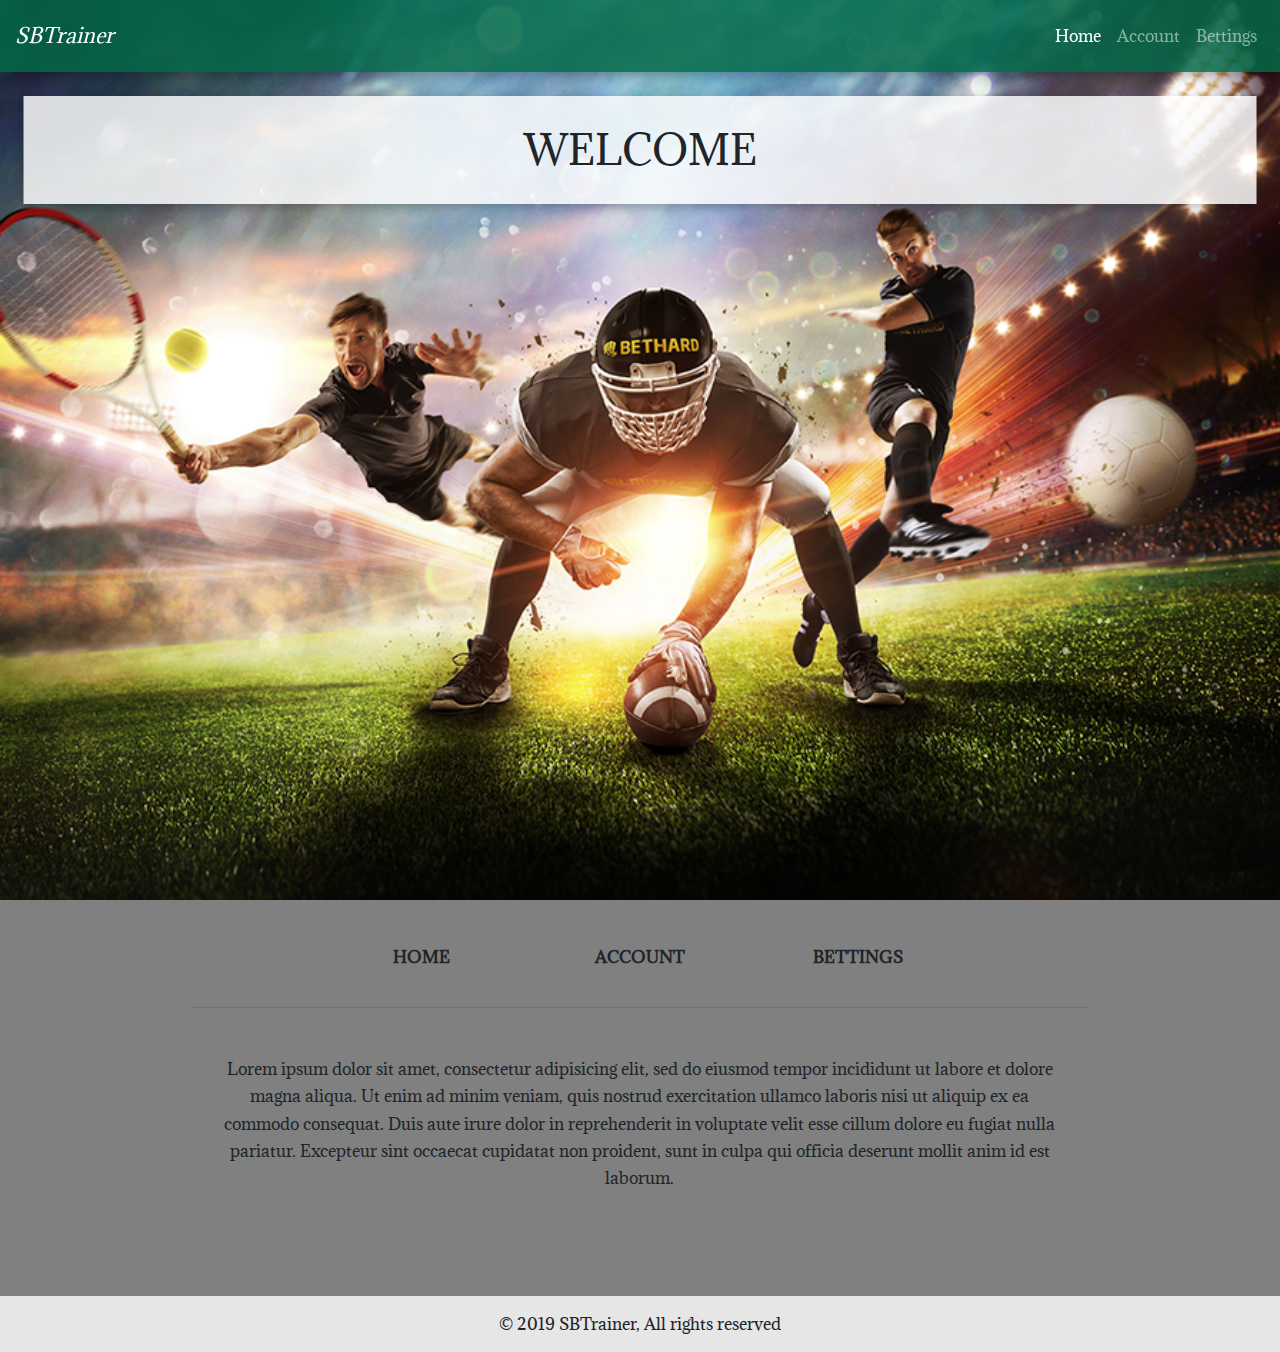
==== WebsiteAppearance/index.html @ bb32d688 "Multiple HTML pages created and some CSS code added" ====
<!DOCTYPE html>
<html lang="uk">
  <head>
    <meta charset="UTF-8">
	  <meta name="viewport" content="width=device-width, initial-scale=1.0">
    <meta name="description" content="">
    <meta name="author" content="Marta Shuiak">
  	<title>SBTrainer</title>
  	<link rel="stylesheet" href="css/bootstrap.min.css">
  	<link rel="stylesheet" href="css/style.css">
    <link href='https://fonts.googleapis.com/css?family=Adamina' rel='stylesheet'>
  </head>

  <body data-spy="scroll" data-target="#navbar" data-offset="72" class="position-relative">

    <!-- HEADER -->

    <header class="fixed-top page-header bg-green">
      <div class="container-fluid container-fluid-max ">
        <nav id="navbar" class="navbar navbar-expand-lg navbar-dark">
          <a class="navbar-brand" href="#home"><i class="fas fa-camera fa-lg"> SBTrainer</i></a>
          <button class="navbar-toggler" type="button" data-toggle="collapse" data-target="#navbarNav" aria-controls="navbarNav" aria-expanded="false" aria-label="Toggle navigation">
            <span class="navbar-toggler-icon"></span>
          </button>
          <div class="collapse navbar-collapse " id="navbarNav">
            <ul class="navbar-nav ml-auto">
              <li class="nav-item active"><a href="index.html" class="nav-link">Home</a></li>
  	          <li class="nav-item"><a href="account.html" class="nav-link">Account</a></li>
  	          <li class="nav-item"><a href="bettings.html" class="nav-link">Bettings</a></li>
            </ul>
          </div>
        </nav>
      </div>
    </header>

    <!-- HEADER END-->

  <main>

    <!-- INITIAL SECTION -->

    <section id="home" class="d-flex align-items-start position-relative vh-100 cover hero" style="background-image: url(images/main.png);">
      <div class="container-fluid container-fluid-max pd">
        <div class="row container4">
            <h1>WELCOME</h1>
        </div>
      </div>
    </section>

    <!-- INITIAL SECTION END-->


  </main>

  <!-- FOOTER -->

  <footer class="page-footer" style="background-color: rgb(230, 230, 230);">
      <div style="background-color: gray;">

      <!-- Grid row-->
      <div class="row text-center d-flex justify-content-center pt-5 mb-3">

        <!-- Grid column -->
        <div class="col-md-2 mb-3">
          <h6 class="text-uppercase font-weight-bold">
            <a href="#!">Home</a>
          </h6>
        </div>
        <!-- Grid column -->

        <!-- Grid column -->
        <div class="col-md-2 mb-3">
          <h6 class="text-uppercase font-weight-bold">
            <a href="#!">Account</a>
          </h6>
        </div>
        <!-- Grid column -->

        <!-- Grid column -->
        <div class="col-md-2 mb-3">
          <h6 class="text-uppercase font-weight-bold">
            <a href="#!">Bettings</a>
          </h6>
        </div>
        <!-- Grid column -->

      </div>
      <!-- Grid row-->
      <hr class="rgba-white-light" style="margin: 0 15%;">

      <!-- Grid row-->
      <div class="row d-flex text-center justify-content-center mb-md-0 mb-4">

        <!-- Grid column -->
        <div class="col-md-8 col-12 mt-5">
          <p style="line-height: 1.7rem">Lorem ipsum dolor sit amet, consectetur adipisicing elit, sed do eiusmod tempor incididunt ut labore et dolore magna aliqua. Ut enim ad minim veniam, quis nostrud exercitation ullamco laboris nisi ut aliquip ex ea commodo consequat. Duis aute irure dolor in reprehenderit in voluptate velit esse cillum dolore eu fugiat nulla pariatur. Excepteur sint occaecat cupidatat non proident, sunt in culpa qui officia deserunt mollit anim id est laborum.</p>
        </div>
        <!-- Grid column -->

      </div>
      <!-- Grid row-->
      <hr class="clearfix d-md-none rgba-white-light" style="margin: 10% 15% 5%;">

      <!-- Grid row-->
      <div class="row pb-3">

        <!-- Grid column -->
        <div class="col-md-12">

          <div class="mb-5 flex-center">

            <!-- Facebook -->
            <a class="fb-ic">
              <i class="fab fa-facebook-f fa-lg white-text mr-4"> </i>
            </a>
            <!-- Twitter -->
            <a class="tw-ic">
              <i class="fab fa-twitter fa-lg white-text mr-4"> </i>
            </a>
            <!-- Google +-->
            <a class="gplus-ic">
              <i class="fab fa-google-plus-g fa-lg white-text mr-4"> </i>
            </a>
            <!--Linkedin -->
            <a class="li-ic">
              <i class="fab fa-linkedin-in fa-lg white-text mr-4"> </i>
            </a>
            <!--Instagram-->
            <a class="ins-ic">
              <i class="fab fa-instagram fa-lg white-text mr-4"> </i>
            </a>
            <!--Pinterest-->
            <a class="pin-ic">
              <i class="fab fa-pinterest fa-lg white-text"> </i>
            </a>

          </div>

        </div>
        <!-- Grid column -->

      </div>
      <!-- Grid row-->

    </div>
    <!-- Footer Links -->

    <!-- Copyright -->
    <div class="text-center py-3">
      <a>© 2019 SBTrainer, All rights reserved</a>
    </div>
    <!-- Copyright -->

  </footer>




  <!-- FOOTER END -->

  </body>
</html>
---- WebsiteAppearance/css/style.css ----
* {
  box-sizing: border-box;
}

:root {
  --green: green;
}

body {
    font-family: 'Adamina';
}

a,
a:hover {
  color: inherit;
}

a:hover {
  text-decoration: none;
}

.bg-green-other {
  background: var(--green);
}

.icons {
  margin-top: 30px;
  margin-bottom: 50px;
  -webkit-transition: color 1s, -webkit-transform 2s;
  -moz-transition:    color 1s;
  -ms-transition:     color 1s;
  -o-transition:      color 1s;
  transition:         color 1s,  transform 2s;
}
.icons:hover {
  color: var(--green);
  -webkit-transform: rotateZ(20deg);
  transform: rotateZ(20deg);
}

.col-new {
  position: relative;
  width: 100%;
}

.text-green {
  color: var(--green);
}

.p-70 {
  padding: 70px 0;
}

.container-fluid-max {
  max-width: 1440px;
}

.cover {
  background: no-repeat center/cover;
}

.scroll .page-header {
  background: var(--green);
}

.page-header {
  transition: background 0.5s ease-in-out;
}

.page-header .navbar {
  padding: 1rem 0;
}

.page-header .navbar-toggler {
  border-color: white;
}

.bg-green {
  background: rgba(2, 105, 71, 0.83);
	box-shadow: rgba(0, 0, 0, 0.25) 0px 4px 10px 0px;
}

.bg-white {
  background: rgba(2, 105, 71, 0.83);
	box-shadow: rgba(0, 0, 0, 0.25) 0px 4px 10px 0px;
}


@media screen and (max-width: 991px) {
  .page-header {
    background: var(--green);
  }
}

.scroll .hero {
  transform: scale(0.98);
}

.hero {
  background-attachment: fixed;
  transition: transform 0.5s ease-in-out;
}

.hero .container-fluid {
  z-index: 10;
}

.pd {
  margin-top: 70px;
}

div.container4 {
    height: 10em;
    position: relative }
div.container4 h1 {
    margin: 0;
    background: rgba(255, 255, 255, 0.83);
  	box-shadow: rgba(0, 0, 0, 0.25) 0px 4px 10px 0px;
    padding: 30px 500px;
    position: absolute;
    top: 50%;
    left: 50%;
    margin-right: -50%;
    transform: translate(-50%, -50%) }
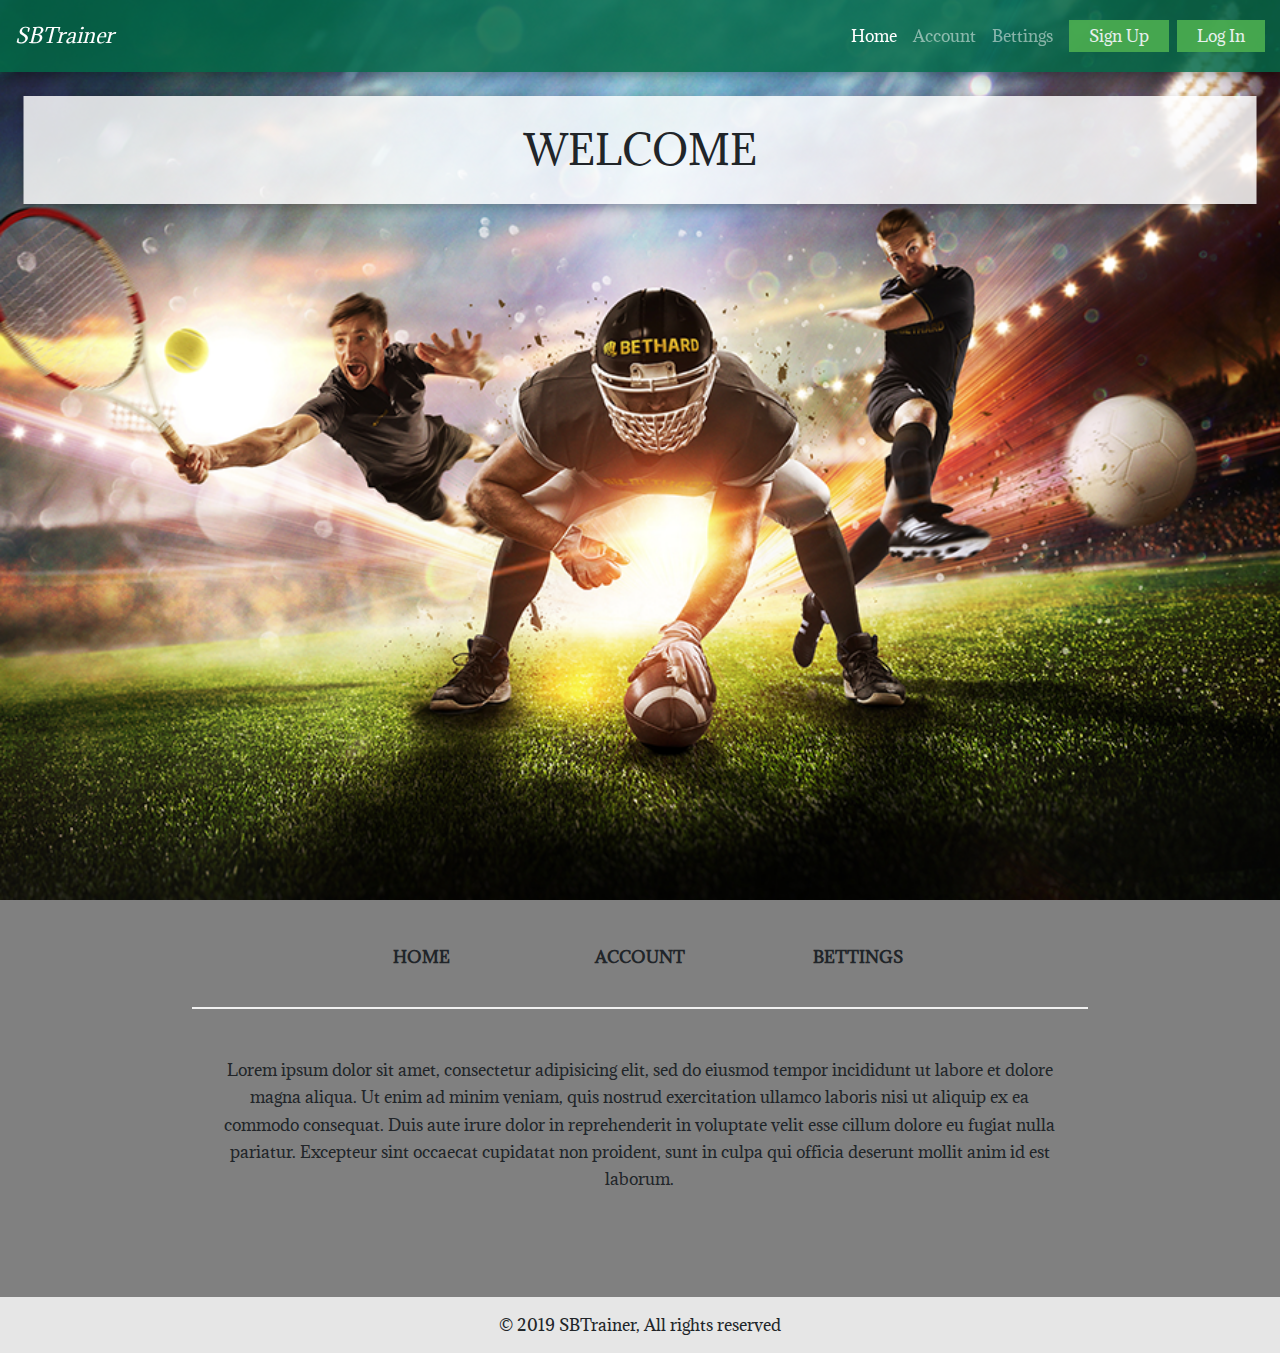
==== commit e28270ae: "Sign up and Log in forms created" ====
--- a/WebsiteAppearance/index.html
+++ b/WebsiteAppearance/index.html
@@ -27,6 +27,8 @@
               <li class="nav-item active"><a href="index.html" class="nav-link">Home</a></li>
   	          <li class="nav-item"><a href="account.html" class="nav-link">Account</a></li>
   	          <li class="nav-item"><a href="bettings.html" class="nav-link">Bettings</a></li>
+              <li><button onclick="document.getElementById('id01').style.display='block'; document.getElementById('id-block').style.display='none'" style="width:auto;" class="form-btn">Sign Up</button></li>
+              <li><button onclick="document.getElementById('id02').style.display='block'; document.getElementById('id-block').style.display='none'" style="width:auto;" class="form-btn">Log In</button></li>
             </ul>
           </div>
         </nav>
@@ -34,6 +36,63 @@
     </header>
 
     <!-- HEADER END-->
+
+    <div id="id01" class="modal">
+      <span onclick="document.getElementById('id01').style.display='none'" class="close" title="Close Modal">&times;</span>
+      <form class="modal-content" action="/action_page.php">
+        <div class="container">
+          <h1>Sign Up</h1>
+          <p>Please fill in this form to create an account.</p>
+          <hr>
+          <label for="email"><b>Email</b></label>
+          <input type="text" placeholder="Enter Email" name="email" required>
+
+          <label for="psw"><b>Password</b></label>
+          <input type="password" placeholder="Enter Password" name="psw" required>
+
+          <label for="psw-repeat"><b>Repeat Password</b></label>
+          <input type="password" placeholder="Repeat Password" name="psw-repeat" required>
+
+          <label>
+            <input type="checkbox" checked="checked" name="remember" style="margin-bottom:15px"> Remember me
+          </label>
+
+          <p>By creating an account you agree to our <a href="#" style="color:dodgerblue">Terms & Privacy</a>.</p>
+
+          <div class="clearfix">
+            <button type="button" onclick="document.getElementById('id01').style.display='none';document.getElementById('id-block').style.display='block'" class="cancelbtn form-open-btn">Cancel</button>
+            <button type="submit" class="signupbtn form-open-btn">Sign Up</button>
+          </div>
+        </div>
+      </form>
+    </div>
+
+    <div id="id02" class="modal">
+      <span onclick="document.getElementById('id02').style.display='none'" class="close" title="Close Modal">&times;</span>
+      <form class="modal-content" action="/action_page.php">
+        <div class="container">
+          <h1>Log In</h1>
+          <p>Please fill in this form to log into your account.</p>
+          <hr>
+          <label for="email"><b>Email</b></label>
+          <input type="text" placeholder="Enter Email" name="email" required>
+
+          <label for="psw"><b>Password</b></label>
+          <input type="password" placeholder="Enter Password" name="psw" required>
+
+          <label>
+            <input type="checkbox" checked="checked" name="remember" style="margin-bottom:15px"> Remember me
+          </label>
+
+          <div class="clearfix">
+            <button type="button" onclick="document.getElementById('id02').style.display='none';document.getElementById('id-block').style.display='block'" class="cancelbtn form-open-btn">Cancel</button>
+            <button type="submit" class="signupbtn form-open-btn">Log In</button>
+          </div>
+        </div>
+      </form>
+    </div>
+
+
 
   <main>
 
@@ -41,7 +100,7 @@
 
     <section id="home" class="d-flex align-items-start position-relative vh-100 cover hero" style="background-image: url(images/main.png);">
       <div class="container-fluid container-fluid-max pd">
-        <div class="row container4">
+        <div class="row container4" id="id-block">
             <h1>WELCOME</h1>
         </div>
       </div>
@@ -49,7 +108,21 @@
 
     <!-- INITIAL SECTION END-->
 
-
+    <script>
+    // Get the modal
+    var modal = document.getElementById('id01');
+    var modal2 = document.getElementById('id02');
+
+    // When the user clicks anywhere outside of the modal, close it
+    window.onclick = function(event) {
+      if (event.target == modal || event.target == modal2) {
+        modal.style.display = "none";
+        modal2.style.display = "none";
+        document.getElementById('id-block').style.display='block'
+      }
+    }
+
+    </script>
   </main>
 
   <!-- FOOTER -->
--- a/WebsiteAppearance/css/style.css
+++ b/WebsiteAppearance/css/style.css
@@ -111,7 +111,9 @@
 
 div.container4 {
     height: 10em;
-    position: relative }
+    position: relative
+}
+
 div.container4 h1 {
     margin: 0;
     background: rgba(255, 255, 255, 0.83);
@@ -121,4 +123,130 @@
     top: 50%;
     left: 50%;
     margin-right: -50%;
-    transform: translate(-50%, -50%) }
+    transform: translate(-50%, -50%)
+}
+
+
+/*Form*/
+/* Full-width input fields */
+input[type=text], input[type=password] {
+  width: 100%;
+  padding: 15px;
+  margin: 5px 0 22px 0;
+  display: inline-block;
+  border: none;
+  background: #f1f1f1;
+}
+
+/* Add a background color when the inputs get focus */
+input[type=text]:focus, input[type=password]:focus {
+  background-color: #ddd;
+  outline: none;
+}
+
+/* Set a style for all buttons */
+.form-btn {
+  background-color: #4CAF50;
+  color: white;
+  padding: 4px 20px;
+  margin: 4px 0;
+  margin-left: 8px;
+  border: none;
+  cursor: pointer;
+  width: 100%;
+  opacity: 0.9;
+}
+
+.form-btn:hover {
+  opacity:1;
+}
+
+.form-open-btn {
+  background-color: #4CAF50;
+  color: white;
+  padding: 14px 20px;
+  margin: 8px 0;
+  border: none;
+  cursor: pointer;
+  width: 100%;
+  opacity: 0.9;
+}
+
+.form-open-btn:hover {
+  opacity:1;
+}
+
+/* Extra styles for the cancel button */
+.cancelbtn {
+  padding: 14px 20px;
+  background-color: #f44336;
+}
+
+/* Float cancel and signup buttons and add an equal width */
+.cancelbtn, .signupbtn {
+  float: left;
+  width: 50%;
+}
+
+/* Add padding to container elements */
+.container {
+  padding: 16px;
+}
+
+/* The Modal (background) */
+.modal {
+  display: none; /* Hidden by default */
+  position: fixed; /* Stay in place */
+  z-index: 1; /* Sit on top */
+  left: 0;
+  top: 0;
+  width: 100%; /* Full width */
+  height: 100%; /* Full height */
+  overflow: auto; /* Enable scroll if needed */
+  background-color: #474e5d;
+  padding-top: 50px;
+}
+
+/* Modal Content/Box */
+.modal-content {
+  background-color: #fefefe;
+  margin: 5% auto 15% auto; /* 5% from the top, 15% from the bottom and centered */
+  border: 1px solid #888;
+  width: 80%; /* Could be more or less, depending on screen size */
+}
+
+/* Style the horizontal ruler */
+hr {
+  border: 1px solid #f1f1f1;
+  margin-bottom: 25px;
+}
+
+/* The Close Button (x) */
+.close {
+  position: absolute;
+  right: 35px;
+  top: 15px;
+  font-size: 40px;
+  font-weight: bold;
+  color: #f1f1f1;
+}
+
+.close:hover,
+.close:focus {
+  color: #f44336;
+  cursor: pointer;
+}
+
+/* Clear floats */
+.clearfix::after {
+  content: "";
+  clear: both;
+  display: table;
+}
+
+/* Change styles for cancel button and signup button on extra small screens */
+@media screen and (max-width: 300px) {
+  .cancelbtn, .signupbtn {
+     width: 100%;
+  }
+}
